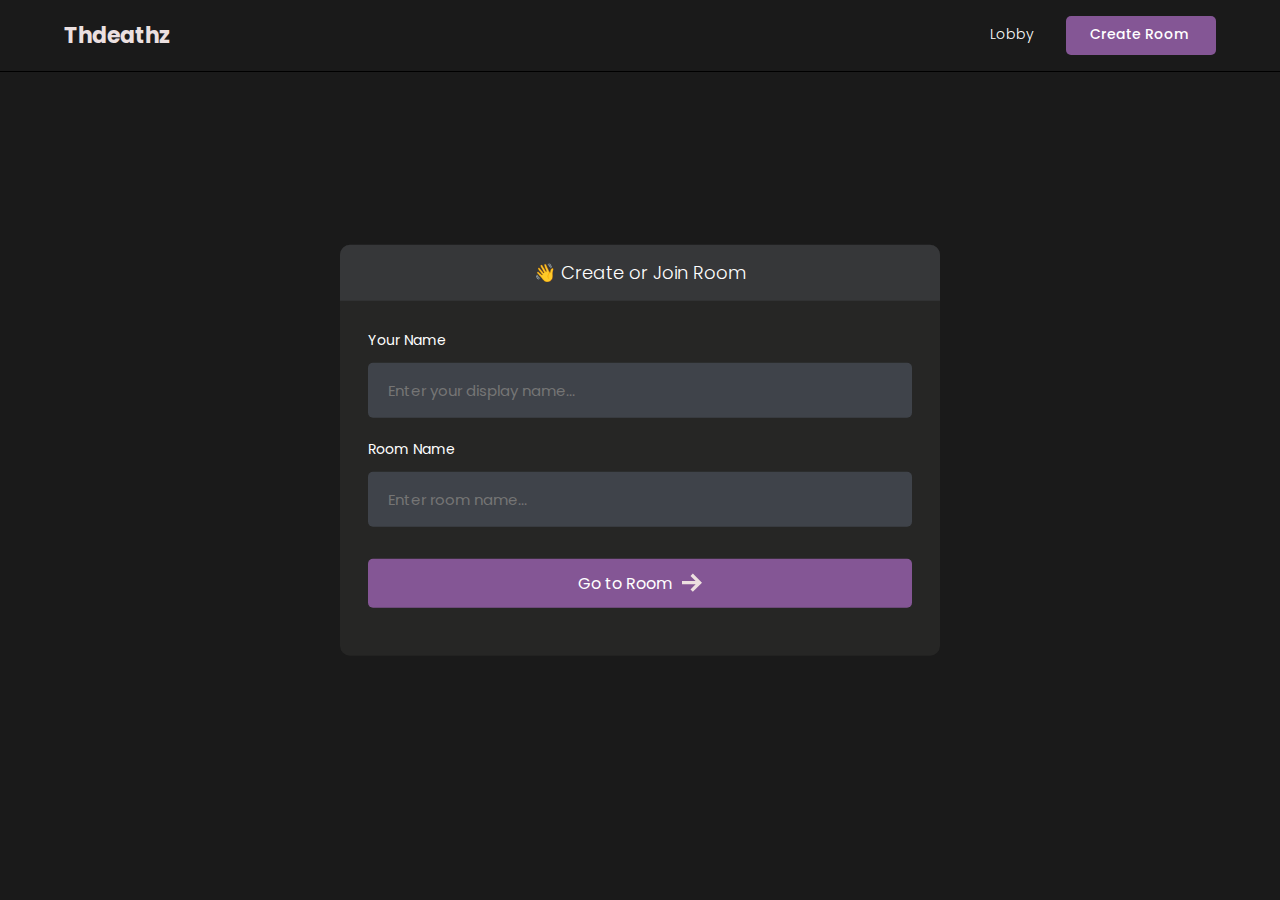
==== index.html @ 42224ee5 "refactor lobby.html to index.html" ====
<!DOCTYPE html>
<html>
<head>
    <meta charset='utf-8'>
    <meta http-equiv='X-UA-Compatible' content='IE=edge'>
    <title>Room</title>
    <meta name='viewport' content='width=device-width, initial-scale=1'>
    <link rel='stylesheet' type='text/css' media='screen' href='styles/main.css'>
    <link rel='stylesheet' type='text/css' media='screen' href='styles/lobby.css'>
</head>
<body>

        <header id="nav">
       <div class="nav--list">
            <a href="index.html">
                <h3 id="logo">
                    <span>Thdeathz</span>
                </h3>
            </a>
       </div>

        <div id="nav__links">
            <a class="nav__link" href="/">
                Lobby
                <svg xmlns="http://www.w3.org/2000/svg" width="24" height="24" fill="#ede0e0" viewBox="0 0 24 24"><path d="M20 7.093v-5.093h-3v2.093l3 3zm4 5.907l-12-12-12 12h3v10h7v-5h4v5h7v-10h3zm-5 8h-3v-5h-8v5h-3v-10.26l7-6.912 7 6.99v10.182z"/></svg>
            </a>
            <a class="nav__link" id="create__room__btn" href="index.html">
                Create Room
               <svg xmlns="http://www.w3.org/2000/svg" width="24" height="24" fill="#ede0e0" viewBox="0 0 24 24"><path d="M12 0c-6.627 0-12 5.373-12 12s5.373 12 12 12 12-5.373 12-12-5.373-12-12-12zm6 13h-5v5h-2v-5h-5v-2h5v-5h2v5h5v2z"/></svg>
            </a>
        </div>
    </header>

    <main id="room__lobby__container">
        <div id="form__container">
             <div id="form__container__header">
                 <p>👋 Create or Join Room</p>
             </div>
 
 
            <form id="lobby__form">
 
                 <div class="form__field__wrapper">
                     <label>Your Name</label>
                     <input type="text" name="name" required placeholder="Enter your display name..." />
                 </div>
 
                 <div class="form__field__wrapper">
                     <label>Room Name</label>
                     <input type="text" name="room" placeholder="Enter room name..." />
                 </div>
 
                 <div class="form__field__wrapper">
                     <button type="submit">Go to Room 
                         <svg xmlns="http://www.w3.org/2000/svg" width="24" height="24" viewBox="0 0 24 24"><path d="M13.025 1l-2.847 2.828 6.176 6.176h-16.354v3.992h16.354l-6.176 6.176 2.847 2.828 10.975-11z"/></svg>
                    </button>
                 </div>
            </form>
        </div>
     </main>
    
</body>
<script type="text/javascript" src="js/lobby.js"></script>
</html>
---- styles/main.css ----
@import url('https://fonts.googleapis.com/css2?family=Poppins:wght@400;500;600;700;800&display=swap');

* {
  font-family: 'Poppins', sans-serif;
}

/* width */
::-webkit-scrollbar {
  width: 7px;
}

/* Track */
::-webkit-scrollbar-track {
  box-shadow: inset 0 0 5px grey;
  border-radius: 10px;
}

/* Handle */
::-webkit-scrollbar-thumb {
  background: #797a79;
  border-radius: 10px;
}

/* Handle on hover */
::-webkit-scrollbar-thumb:hover {
  background: #845695;
}

body {
  background-color: #1a1a1a;
  color: #fff;

  font-size: 14px;
  padding: 0;
  margin: 0;
  box-sizing: border-box;
}

p,
a {
  font-weight: 300;
}

.avatar__md {
  height: 40px;
  width: 40px;
  object-fit: cover;
  border-radius: 50%;
}

.avatar__sm {
  height: 30px;
  width: 30px;
  object-fit: cover;
  border-radius: 50%;
}

#nav {
  position: fixed;
  top: 0;
  width: 100%;
  box-sizing: border-box;
  display: flex;
  justify-content: space-between;
  align-items: center;
  border-bottom: 1px solid #000000;
  background-color: #1a1a1a;
  text-decoration: none;
  padding: 16px 5%;
  z-index: 999;
}

#logo {
  display: flex;
  align-items: center;
  gap: 16px;
  font-size: 22px;
  font-weight: 700;
  line-height: 0;
  margin: 0;
  color: #ebe0e0;
}

@media (max-width: 640px) {
  #logo span {
    display: none;
  }
}

#logo img {
  height: 42px;
}

#nav a {
  text-decoration: none;
}

#nav__links {
  display: flex;
  align-items: center;
  column-gap: 2em;
}

.nav__link {
  color: #fff;
  text-decoration: none;
  transition: 1s;
  border-bottom: 2px solid transparent;
  transition: all 0.3s ease-in-out;
  padding-bottom: 1px;
}

@media (max-width: 520px) {
  #nav__links {
    column-gap: 3em;
  }
}

.nav__link:hover {
  color: rgb(230, 228, 228);
  text-decoration: none;
  border-color: #845695;
}

#create__room__btn {
  display: block;
  background-color: #845695;
  padding: 8px 24px;
  font-size: 14px;
  font-weight: 500;
  border-radius: 5px;
}

#create__room__btn:hover {
  background-color: #845695;
}

.nav--list {
  display: flex;
  gap: 1rem;
  align-items: center;
}

#members__button,
#chat__button {
  display: none;
  cursor: pointer;
  background: transparent;
  border: none;
}

#members__button:hover svg > path,
#chat__button:hover svg,
.nav__link:hover svg {
  fill: #845695;
}

.nav__link svg {
  width: 0;
  height: 0;
}

@media (max-width: 640px) {
  #members__button {
    display: block;
  }

  .nav__link svg {
    width: 1.5rem;
    height: 1.5rem;
  }
  .nav__link,
  #create__room__btn {
    font-size: 0;
    border: none;
  }

  #create__room__btn {
    padding: 0;
    background-color: transparent;
    border-radius: 50%;
  }

  #create__room__btn:hover {
    background-color: transparent;
  }
}
---- styles/lobby.css ----
#form__container {
  width: 90%;
  max-width: 600px;
  border-radius: 10px;
  background-color: #262625;
  position: fixed;
  top: 50%;
  left: 50%;
  transform: translate(-50%, -50%);
}

#lobby__form {
  padding: 2em;
}

#form__container__header {
  border-radius: 10px 10px 0 0;
  padding: 10px;
  text-align: center;
  background-color: #363739;
  margin: 0;
  font-size: 18px;
  font-size: 300;
  line-height: 0;
}

.form__field__wrapper {
  width: 100%;
  box-sizing: border-box;
  margin-bottom: 20px;
}

.form__field__wrapper label {
  font-size: 14px;
  line-height: 1.7em;
  margin-bottom: 10px;
  display: block;
}

.form__field__wrapper input {
  box-sizing: border-box;
  color: #fff;
  width: 100%;
  margin: 0;
  border: none;
  border-radius: 5px;
  padding: 16px 20px;
  font-size: 15px;
  background-color: #3f434a;
}

.form__field__wrapper button[type='submit'] {
  margin-top: 32px;
  cursor: pointer;
  background-color: #845695;
  border: none;
  color: #fff;
  font-size: 16px;
  width: 100%;
  display: flex;
  align-items: center;
  justify-content: center;
  padding: 12px;
  border-radius: 5px;
  gap: 10px;
}

.form__field__wrapper button[type='submit'] svg {
  fill: #ede0e0;
  width: 20px;
}

#avatar__selection {
  margin-right: 10px;
  display: flex;
  gap: 1em;
}

.avatar__option {
  height: 50px;
  width: 50px;
  border-radius: 50%;
  cursor: pointer;
  transition: 0.3s;
  border: 2px solid #797a79;
}

.avatar__option__selected {
  border: 3px solid #845695;
}
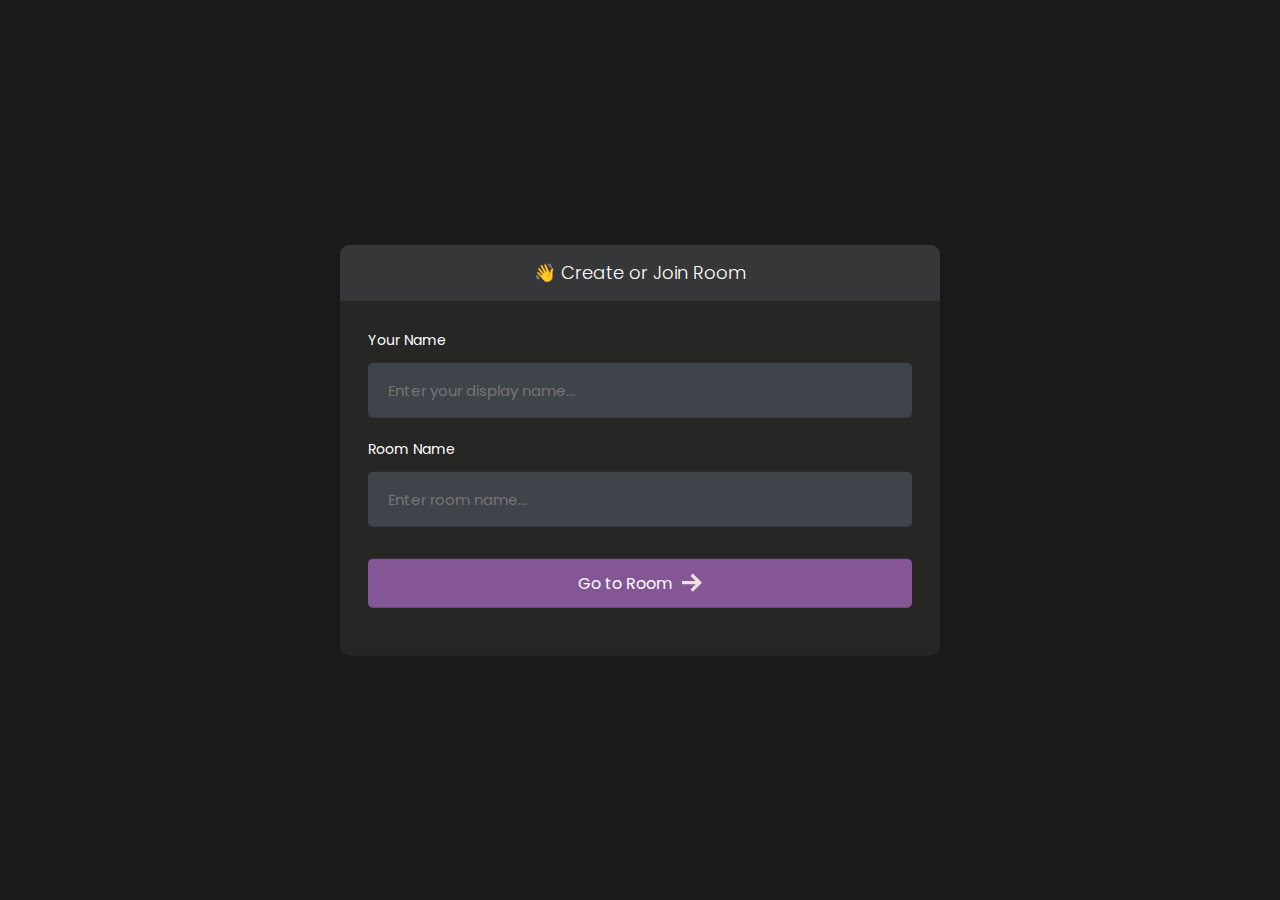
==== commit 24c74d83: "refactor UI/UX" ====
--- a/index.html
+++ b/index.html
@@ -1,64 +1,48 @@
 <!DOCTYPE html>
 <html>
+
 <head>
     <meta charset='utf-8'>
     <meta http-equiv='X-UA-Compatible' content='IE=edge'>
-    <title>Room</title>
+    <title>Video call</title>
     <meta name='viewport' content='width=device-width, initial-scale=1'>
     <link rel='stylesheet' type='text/css' media='screen' href='styles/main.css'>
     <link rel='stylesheet' type='text/css' media='screen' href='styles/lobby.css'>
 </head>
+
 <body>
-
-        <header id="nav">
-       <div class="nav--list">
-            <a href="index.html">
-                <h3 id="logo">
-                    <span>Thdeathz</span>
-                </h3>
-            </a>
-       </div>
-
-        <div id="nav__links">
-            <a class="nav__link" href="/">
-                Lobby
-                <svg xmlns="http://www.w3.org/2000/svg" width="24" height="24" fill="#ede0e0" viewBox="0 0 24 24"><path d="M20 7.093v-5.093h-3v2.093l3 3zm4 5.907l-12-12-12 12h3v10h7v-5h4v5h7v-10h3zm-5 8h-3v-5h-8v5h-3v-10.26l7-6.912 7 6.99v10.182z"/></svg>
-            </a>
-            <a class="nav__link" id="create__room__btn" href="index.html">
-                Create Room
-               <svg xmlns="http://www.w3.org/2000/svg" width="24" height="24" fill="#ede0e0" viewBox="0 0 24 24"><path d="M12 0c-6.627 0-12 5.373-12 12s5.373 12 12 12 12-5.373 12-12-5.373-12-12-12zm6 13h-5v5h-2v-5h-5v-2h5v-5h2v5h5v2z"/></svg>
-            </a>
-        </div>
-    </header>
-
     <main id="room__lobby__container">
         <div id="form__container">
-             <div id="form__container__header">
-                 <p>👋 Create or Join Room</p>
-             </div>
- 
- 
+            <div id="form__container__header">
+                <p>👋 Create or Join Room</p>
+            </div>
+
+
             <form id="lobby__form">
- 
-                 <div class="form__field__wrapper">
-                     <label>Your Name</label>
-                     <input type="text" name="name" required placeholder="Enter your display name..." />
-                 </div>
- 
-                 <div class="form__field__wrapper">
-                     <label>Room Name</label>
-                     <input type="text" name="room" placeholder="Enter room name..." />
-                 </div>
- 
-                 <div class="form__field__wrapper">
-                     <button type="submit">Go to Room 
-                         <svg xmlns="http://www.w3.org/2000/svg" width="24" height="24" viewBox="0 0 24 24"><path d="M13.025 1l-2.847 2.828 6.176 6.176h-16.354v3.992h16.354l-6.176 6.176 2.847 2.828 10.975-11z"/></svg>
+
+                <div class="form__field__wrapper">
+                    <label>Your Name</label>
+                    <input type="text" name="name" required placeholder="Enter your display name..." />
+                </div>
+
+                <div class="form__field__wrapper">
+                    <label>Room Name</label>
+                    <input type="text" name="room" placeholder="Enter room name..." />
+                </div>
+
+                <div class="form__field__wrapper">
+                    <button type="submit">Go to Room
+                        <svg xmlns="http://www.w3.org/2000/svg" width="24" height="24" viewBox="0 0 24 24">
+                            <path
+                                d="M13.025 1l-2.847 2.828 6.176 6.176h-16.354v3.992h16.354l-6.176 6.176 2.847 2.828 10.975-11z" />
+                        </svg>
                     </button>
-                 </div>
+                </div>
             </form>
         </div>
-     </main>
-    
+    </main>
+
 </body>
 <script type="text/javascript" src="js/lobby.js"></script>
+
 </html>